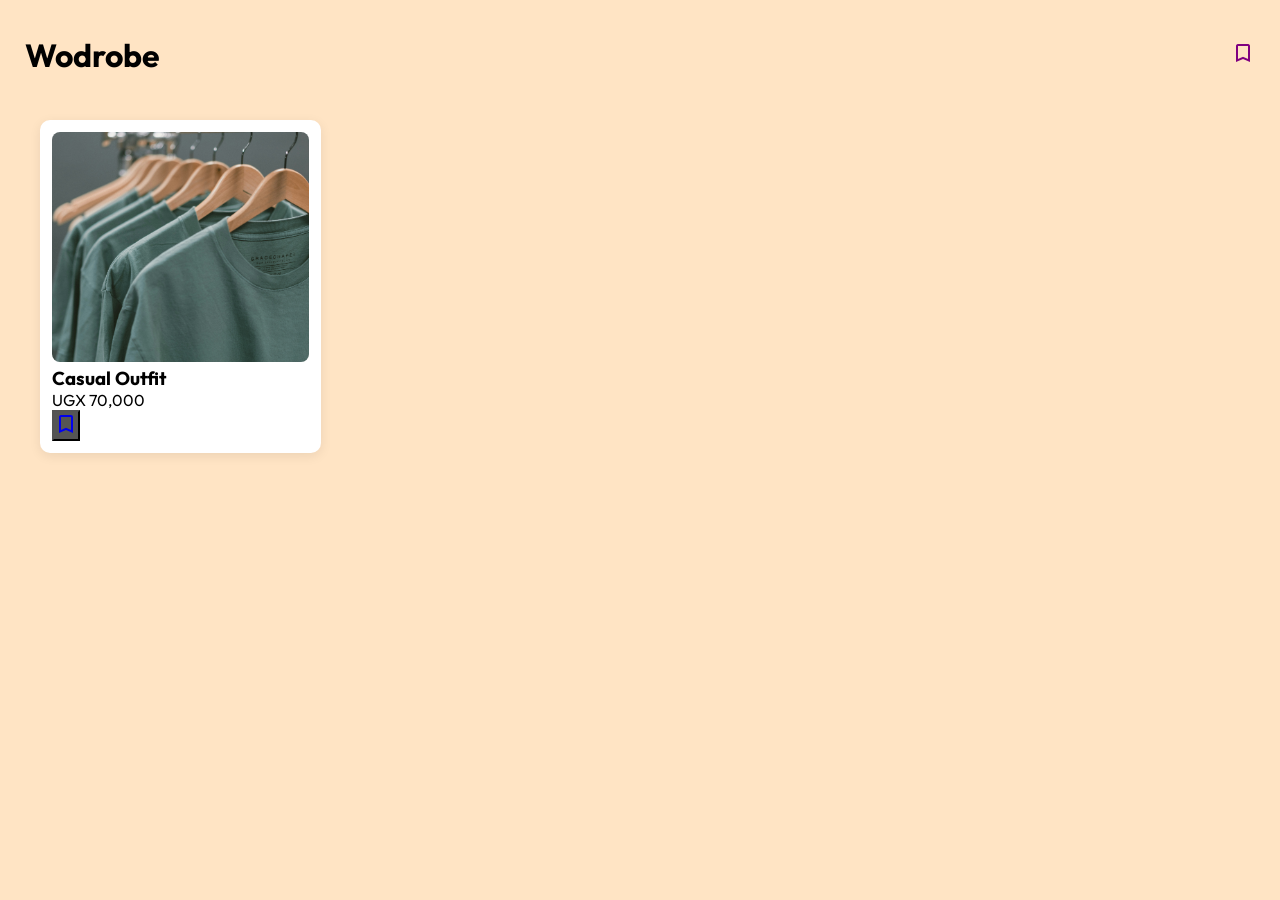
==== wodrobe.html @ fd0f6897 "Add html and css for Wodrobe link" ====
<!doctype html>
<html lang="en">
  <head>
    <meta charset="UTF-8" />
    <meta name="viewport" content="width=device-width, initial-scale=1.0" />
    <link rel="stylesheet" href="./styles/wodrobe.css" />
    <link
      rel="stylesheet"
      href="https://fonts.googleapis.com/css2?family=Material+Symbols+Outlined:opsz,wght,FILL,GRAD@20..48,100..700,0..1,-50..200&icon_names=bookmark"
    />
    <link
      href="https://fonts.googleapis.com/css2?family=Agrave+Pro:wght@100..700&family=Outfit:wght@100..900&display=swap"
      rel="stylesheet"
    />
    <title>Wodrobe</title>
  </head>
  <body>
    <header>
      <h1 class="pg-title">Wodrobe</h1>

      <a href="#"
        ><span class="material-symbols-outlined" alt="Saved">
          bookmark
        </span></a
      >
    </header>

    <div class="products">
      <div class="product-containers">
        <div class="product-card">
          <img
            src="./assets/keagan-henman-xPJYL0l5Ii8-unsplash.jpg"
            alt="Casual Outfit"
          />
          <h3>Casual Outfit</h3>
          <p>UGX 70,000</p>
          <button>
            <a href="#"
              ><span class="material-symbols-outlined" alt="Save">
                bookmark
              </span></a
            >
          </button>
        </div>
      </div>
    </div>
  </body>
</html>
---- styles/wodrobe.css ----
* {
  margin: 0;
  padding: 0;
  box-sizing: border-box;
}

body {
  font-family: "Outfit", sans-serif;
  margin-top: 10px;
  padding: 10px;
  background-color: bisque;
}

header a {
  color: purple;
  text-decoration: none;
}

header {
  display: flex;
  justify-content: space-between;
  padding: 15px;
  align-items: center;
  gap: 350px;
}

.pg-title {
  font-size: 32px;
  margin: 0;
}

.products {
  padding: 30px;
}

.product-containers {
  display: grid;
  grid-template-columns: repeat(4, minmax(0, 1fr));
  gap: 25px;
}

.product-card {
  background-color: white;
  padding: 12px;
  border-radius: 10px;
  box-shadow: 0 3px 12px rgba(0, 0, 0, 0.08);
  transition: 0.3s;
}

.product-card:hover {
  transform: translateY(-5px);
}

.product-card img {
  width: 100%;
  height: 230px;
  object-fit: cover;
  border-radius: 8px;
}

.product-card button {
  background: #555;
}
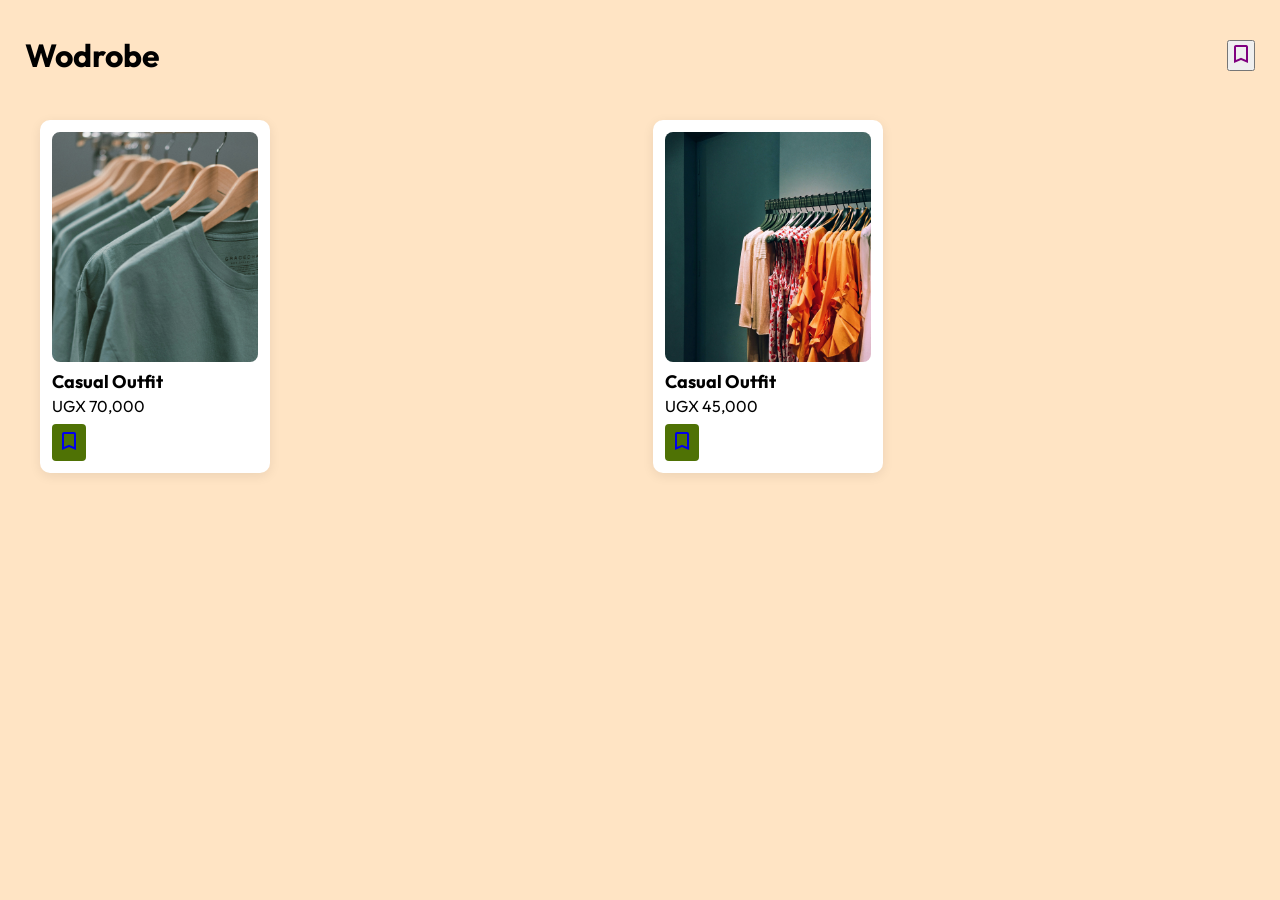
==== commit 85a36e7c: "add more styles to wodrobe.css for more cleaner look" ====
--- a/wodrobe.html
+++ b/wodrobe.html
@@ -17,12 +17,13 @@
   <body>
     <header>
       <h1 class="pg-title">Wodrobe</h1>
-
-      <a href="#"
-        ><span class="material-symbols-outlined" alt="Saved">
-          bookmark
-        </span></a
-      >
+      <button>
+        <a href="#"
+          ><span class="material-symbols-outlined" alt="Saved">
+            bookmark
+          </span></a
+        >
+      </button>
     </header>
 
     <div class="products">
@@ -41,8 +42,23 @@
               </span></a
             >
           </button>
+      </div>
+
+      <div class="product-card2">
+          <img
+            src="./assets/marcus-loke-xXJ6utyoSw0-unsplash.jpg"
+            alt="Casual Outfit"
+          />
+          <h3>Casual Outfit</h3>
+          <p>UGX 45,000</p>
+          <button>
+            <a href="#"
+              ><span class="material-symbols-outlined" alt="Save">
+                bookmark
+              </span></a
+            >
+          </button>
         </div>
-      </div>
     </div>
   </body>
 </html>
--- a/styles/wodrobe.css
+++ b/styles/wodrobe.css
@@ -21,7 +21,7 @@
   justify-content: space-between;
   padding: 15px;
   align-items: center;
-  gap: 350px;
+  gap: 20px;
 }
 
 .pg-title {
@@ -35,16 +35,19 @@
 
 .product-containers {
   display: grid;
-  grid-template-columns: repeat(4, minmax(0, 1fr));
+  grid-template-columns: repeat(auto-fit, minmax(180px, 1fr));
+  align-items: start;
   gap: 25px;
 }
 
 .product-card {
+  width: 100%;
+  max-width: 230px;
   background-color: white;
   padding: 12px;
   border-radius: 10px;
   box-shadow: 0 3px 12px rgba(0, 0, 0, 0.08);
-  transition: 0.3s;
+  transition: 0.3s ease;
 }
 
 .product-card:hover {
@@ -56,8 +59,111 @@
   height: 230px;
   object-fit: cover;
   border-radius: 8px;
+  display: block;
+}
+
+.product-card h3 {
+  margin-top: 8px;
+  font-size: 18px;
+}
+
+.product-card p {
+  margin-top: 3px;
+  font-size: 16px;
 }
 
 .product-card button {
-  background: #555;
+  background: rgb(79, 114, 5);
+  border: none;
+  padding: 5px;
+  cursor: pointer;
+  display: flex;
+  align-items: center;
+  justify-content: center;
+  margin-top: 8px;
+  color: white;
+  border-radius: 4px;
 }
+
+@media (max-width: 600px) {
+  .products {
+    padding: 15px;
+  }
+
+  .product-containers {
+    grid-template-columns: repeat(2, minmax(0, 1fr));
+    gap: 15px;
+  }
+
+  .product-card {
+    max-width: none;
+  }
+
+  .product-card img {
+    height: 180px;
+  }
+}
+
+.product-card2 {
+  width: 100%;
+  max-width: 230px;
+  background-color: white;
+  padding: 12px;
+  border-radius: 10px;
+  box-shadow: 0 3px 12px rgba(0, 0, 0, 0.08);
+  transition: 0.3s ease;
+}
+
+.product-card2:hover {
+  transform: translateY(-5px);
+}
+
+.product-card2 img {
+  width: 100%;
+  height: 230px;
+  object-fit: cover;
+  border-radius: 8px;
+  display: block;
+}
+
+.product-card2 h3 {
+  margin-top: 8px;
+  font-size: 18px;
+}
+
+.product-card2 p {
+  margin-top: 3px;
+  font-size: 16px;
+}
+
+.product-card2 button {
+  background: rgb(79, 114, 5);
+  border: none;
+  padding: 5px;
+  cursor: pointer;
+  display: flex;
+  align-items: center;
+  justify-content: center;
+  margin-top: 8px;
+  color: white;
+  border-radius: 4px;
+}
+
+@media (max-width: 600px) {
+  .products {
+    padding: 15px;
+  }
+
+  .product-containers {
+    grid-template-columns: repeat(2, minmax(0, 1fr));
+    gap: 15px;
+  }
+
+  .product-card2 {
+    max-width: none;
+  }
+
+  .product-card2 img {
+    height: 180px;
+  }
+}
